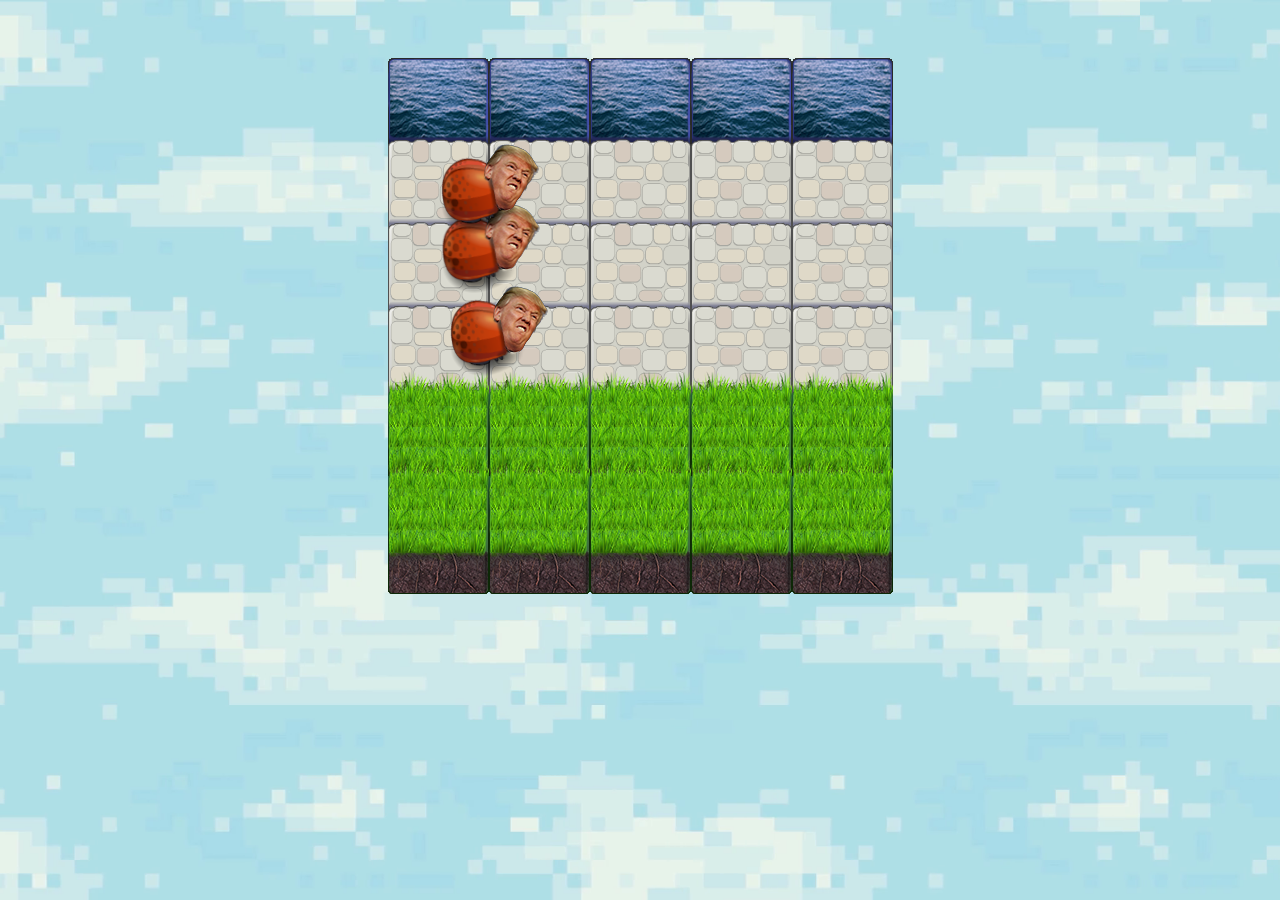
==== index.html @ fe2f8213 "First Commit of Project" ====
<!DOCTYPE html>
<html>
<head>
    <meta charset="UTF-8">
    <title>Effective JavaScript: Frogger</title>
    <link rel="stylesheet" href="css/style.css">
</head>
<body>
    <div class="game-background"></div>
    <script src="js/resources.js"></script>
    <script src="js/app.js"></script>
    <script src="js/engine.js"></script>
</body>
</html>
---- css/style.css ----
body {
    display: flex;
    justify-content: center;
    background: url(images/sky.png)no-repeat center center fixed; 
    -webkit-background-size: cover;
    -moz-background-size: cover;
    -o-background-size: cover;
    background-size: cover;
}
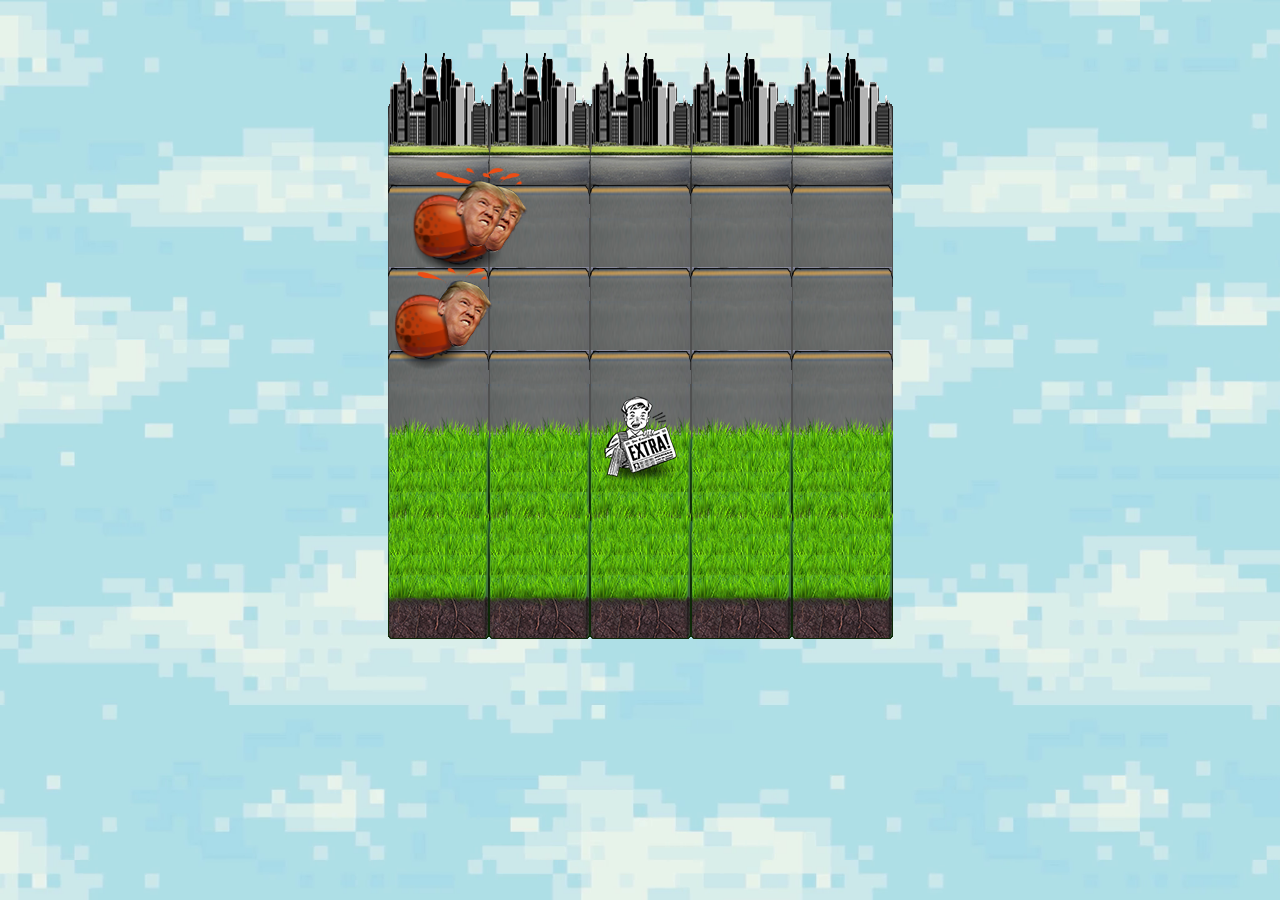
==== commit 1fe8c27a: "got the player to finally show up" ====
--- a/index.html
+++ b/index.html
@@ -6,7 +6,12 @@
     <link rel="stylesheet" href="css/style.css">
 </head>
 <body>
-    <div class="game-background"></div>
+    <!-- <div id="player">
+        <audio autoplay hidden>
+         <source src="music/Edward_Shallow_-_07_-_Unluck.mp3" type="audio/mpeg">
+                    If you're reading this, audio isn't supported. 
+        </audio>
+    </div> -->
     <script src="js/resources.js"></script>
     <script src="js/app.js"></script>
     <script src="js/engine.js"></script>
--- a/css/style.css
+++ b/css/style.css
@@ -1,6 +1,6 @@
 body {
     display: flex;
-    justify-content: center;
+justify-content: center;
     background: url(images/sky.png)no-repeat center center fixed; 
     -webkit-background-size: cover;
     -moz-background-size: cover;
@@ -8,4 +8,7 @@
     background-size: cover;
 }
 
+html {
+    padding-top: 5vh;
+}
 
